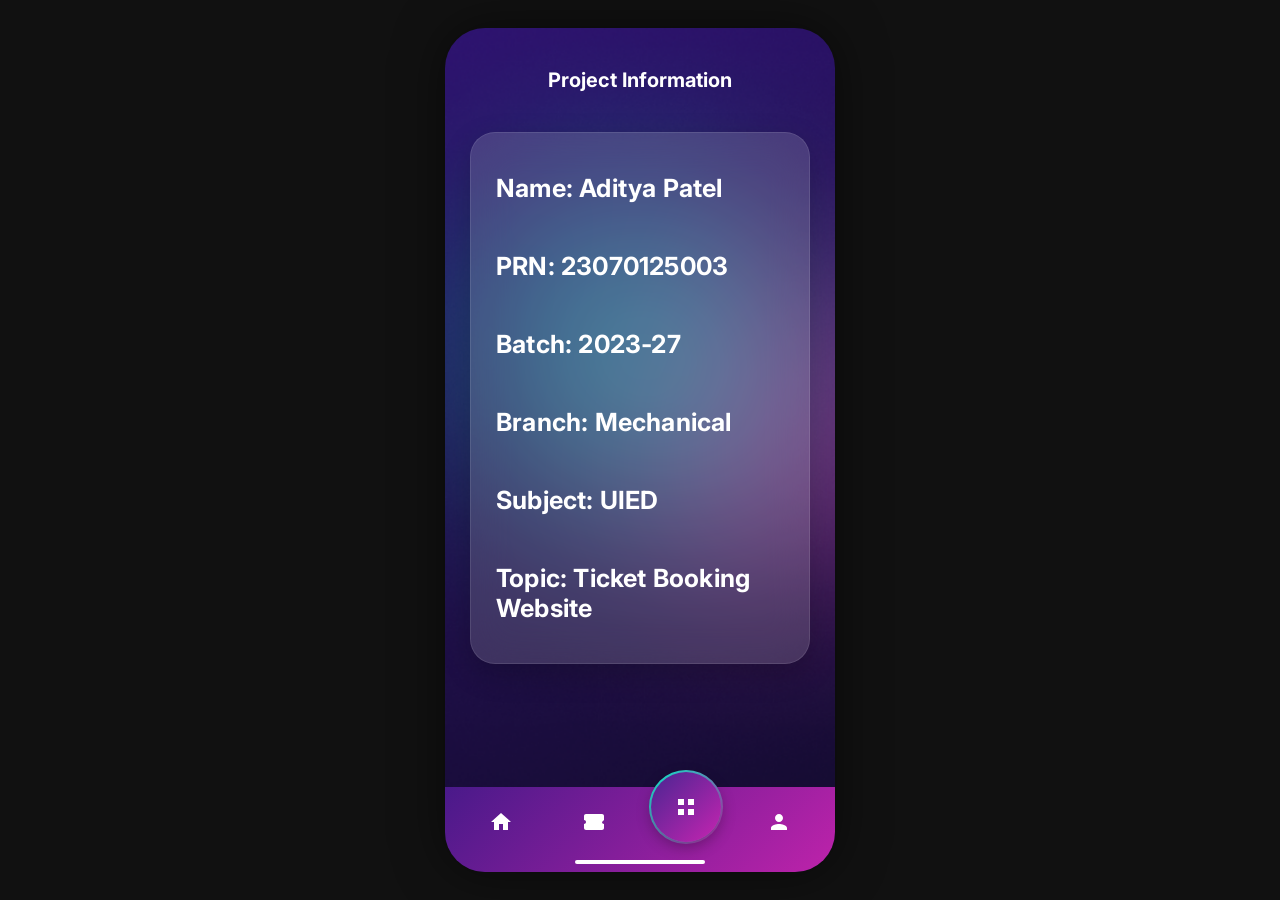
==== info.html @ 2e4460c4 "Add files via upload" ====
<!DOCTYPE html>
<html lang="en">
<head>
    <meta charset="UTF-8">
    <meta name="viewport" content="width=device-width, initial-scale=1.0, maximum-scale=1.0, user-scalable=no">
    <title>Choose Movie - Info</title>
    <link rel="stylesheet" href="style.css">
</head>
<body>
    <div class="app-container">
        
        <header>
            <h1>Project Information</h1>
        </header>

        <main class="info-container">
            <div class="info-card">
                <p>Name: Aditya Patel</p>
                <br>
                <p>PRN: 23070125003</p>
                <br>
                <p>Batch: 2023-27</p>
                <br>
                <p>Branch: Mechanical</p>
                <br>
                <p>Subject: UIED</p>
                <br>
                <p>Topic: Ticket Booking Website</p>
            </div>
        </main>

        <nav class="bottom-nav">
            <div class="nav-item">
                <a href="index.html">
                    <svg width="24" height="24" viewBox="0 0 24 24" fill="white" xmlns="http://www.w3.org/2000/svg"><path d="M10 20V14H14V20H19V12H22L12 3L2 12H5V20H10Z"/></svg>
                </a>
            </div>
            
    

            <div class="nav-item">
                <a href="tickets.html">
                    <svg width="24" height="24" viewBox="0 0 24 24" fill="white" xmlns="http://www.w3.org/2000/svg"><path d="M22 10V6C22 4.9 21.1 4 20 4H4C2.9 4 2.01 4.9 2.01 6V10C3.11 10 4 10.9 4 12C4 13.1 3.11 14 2.01 14V18C2.01 19.1 2.9 20 4 20H20C21.1 20 22 19.1 22 18V14C20.9 14 20 13.1 20 12C20 10.9 22 10Z"/></svg>
                </a>
            </div>

            <div class="nav-item active-nav">
                <div class="home-circlebg"></div>
                <div class="home-circle">
                    <svg width="24" height="24" viewBox="0 0 24 24" fill="white" xmlns="http://www.w3.org/2000/svg"><path d="M4 4H10V10H4V4ZM14 4H20V10H14V4ZM4 14H10V20H4V14ZM14 14H20V20H14V14Z"/></svg>
                </div>
            </div>

            <div class="nav-item">
            <div class="nav-item"><a href="profile.html"><svg width="24" height="24" viewBox="0 0 24 24" fill="white" xmlns="http://www.w3.org/2000/svg"><path d="M12 12C14.21 12 16 10.21 16 8C16 5.79 14.21 4 12 4C9.79 4 8 5.79 8 8C8 10.21 9.79 12 12 12ZM12 14C9.33 14 4 15.34 4 18V20H20V18C20 15.34 14.67 14 12 14Z"/></svg></a></div>
            </div>
        </nav>
        <div class="home-indicator"></div>
    </div>
</body>
</html>
---- style.css ----
/* Import Inter font to match standard clean UI designs */
@import url('https://fonts.googleapis.com/css2?family=Inter:wght@400;500;600;700&display=swap');

/* =========================================
   GLOBAL & RESET STYLES
   ========================================= */
* {
    margin: 0;
    padding: 0;
    box-sizing: border-box;
    font-family: 'Inter', sans-serif;
    -webkit-font-smoothing: antialiased;
}

body {
    background-color: #111; 
    display: flex;
    justify-content: center;
    align-items: center;
    min-height: 100vh;
}

/* =========================================
   APP CONTAINER (MOBILE PHONE FRAME)
   ========================================= */
.app-container {
    width: 390px;
    height: 844px; 
    background-image: url('bg1.png'); 
    background-size: cover;
    background-position: center;
    position: relative; 
    border-radius: 40px; 
    overflow: hidden; 
    box-shadow: 0 0 50px rgba(0,0,0,0.5); 
    color: white; 
}

.movie-details-bg {
    background-image: none;
    background-color: #0b051d;
}

.seats-bg {
    background-image: none;
    background-color: #110b29; /* Extra deep dark purple specifically for seats page */
}

/* =========================================
   HOME PAGE STYLES
   ========================================= */
header h1 {
    text-align: center;
    font-size: 20px;
    font-weight: 700;
    margin-top: 40px; 
}

.search-container { padding: 20px; }
.search-box {
    background: rgba(255, 255, 255, 0.08); 
    border-radius: 15px;
    display: flex;
    align-items: center;
    padding: 12px 15px;
}
.search-box input {
    flex: 1; 
    background: transparent;
    border: none;
    color: white;
    font-size: 16px;
    margin-left: 10px;
    outline: none; 
}
.search-box input::placeholder { color: #a09eb0; }

.scrollable-content {
    height: calc(100% - 210px); 
    overflow-y: auto; 
    padding-bottom: 20px;
}
.scrollable-content::-webkit-scrollbar { display: none; }

.movie-section { margin-bottom: 30px; }
.movie-section h2 {
    font-size: 18px;
    font-weight: 600;
    margin-left: 20px;
    margin-bottom: 15px;
}
.last-section { margin-bottom: 90px; }

.poster-scroll {
    display: flex; 
    overflow-x: auto; 
    overflow-y: hidden;
    gap: 15px; 
    padding: 0 20px; 
    scroll-snap-type: x mandatory; 
    scroll-behavior: smooth;
}
.poster-scroll::-webkit-scrollbar { display: none; }

.poster-link {
    display: block; 
    width: 130px; 
    height: 180px; 
    flex-shrink: 0; 
    scroll-snap-align: start; 
    text-decoration: none; 
    border-radius: 20px;
}

.poster {
    width: 100%; 
    height: 100%; 
    object-fit: cover; 
    border-radius: 20px;
    background-color: rgba(255,255,255,0.1); 
    transition: transform 0.2s ease, opacity 0.2s ease; 
}
.poster-link:active .poster {
    transform: scale(0.95);
    opacity: 0.8;
}

/* =========================================
   BOTTOM NAV & GLOBALLY SHARED BUTTONS
   ========================================= */
.bottom-nav {
    position: absolute;
    bottom: 0;
    left: 0;
    width: 100%;
    height: 85px;
    background: linear-gradient(135deg, rgba(76, 26, 142, 0.95), rgba(199, 36, 177, 0.95)); 
    display: flex;
    justify-content: space-around; 
    align-items: center;
    padding: 0 10px 15px; 
}
.nav-item {
    position: relative;
    display: flex;
    justify-content: center;
    align-items: center;
    width: 50px;
    height: 50px;
}
/* Ensure the anchor tags inside nav take full space and don't get default link styling */
.nav-item a {
    display: flex;
    justify-content: center;
    align-items: center;
    width: 100%;
    height: 100%;
    color: white;
    text-decoration: none;
}

.active-nav .home-circlebg {
    position: absolute;
    top: -27px; 
    width: 74px;
    height: 74px;
    border-radius: 50%;
    background: linear-gradient(135deg, #09FBD3, rgba(199, 36, 177, 0.95));
}
.active-nav .home-circle {
    position: absolute;
    top: -25px; 
    width: 70px;
    height: 70px;
    background: linear-gradient(135deg, rgba(76, 26, 142, 0.95), rgba(199, 36, 177, 0.95)); 
    border-radius: 50%;
    display: flex;
    justify-content: center;
    align-items: center;
    box-shadow: 0 5px 15px rgba(0, 0, 0, 0.3); 
}

/* =========================================
   MOVIE DETAILS PAGE
   ========================================= */
.hero-image-overlay {
    position: absolute;
    top: 0;
    left: 0;
    width: 100%;
    height: 65%;
    background-size: cover;
    background-position: center top;
    -webkit-mask-image: linear-gradient(to bottom, rgba(0,0,0,1) 50%, rgba(0,0,0,0) 100%);
    mask-image: linear-gradient(to bottom, rgba(0,0,0,1) 50%, rgba(0,0,0,0) 100%);
    z-index: 1;
}

.movie-header-actions {
    position: absolute;
    top: 55px; 
    left: 0;
    width: 100%;
    display: flex;
    justify-content: space-between;
    align-items: center;
    padding: 0 25px;
    z-index: 10;
}

.tiny-tagline {
    font-size: 10px;
    letter-spacing: 5px;
    opacity: 0.7;
}

.icon-btn {
    width: 42px;
    height: 42px;
    border-radius: 50%;
    background: rgba(255, 255, 255, 0.1); 
    backdrop-filter: blur(10px); 
    border: 1px solid rgba(0, 242, 255, 0.4); 
    display: flex;
    justify-content: center;
    align-items: center;
    cursor: pointer;
    text-decoration: none;
    box-shadow: 0 0 15px rgba(0, 242, 255, 0.1); 
}

.movie-info-container {
    position: absolute;
    bottom: 25px; 
    left: 0;
    width: 100%;
    z-index: 10;
    padding: 0 25px;
    text-align: center;
}

.movie-title { font-size: 24px; font-weight: 700; margin-bottom: 5px; }
.movie-subtitle { font-size: 16px; color: #e0e0e0; margin-bottom: 25px; }
.movie-synopsis { font-size: 13px; color: #b0b0c0; line-height: 1.5; margin-bottom: 25px; padding: 0 10px; }
.read-more { color: white; font-weight: 600; cursor: pointer; }

/* Date/Time Picker */
.datetime-section h3 { font-size: 16px; font-weight: 600; margin-bottom: 20px; }
.picker-arch { display: flex; justify-content: center; gap: 12px; }
.picker-col { display: flex; flex-direction: column; align-items: center; gap: 12px; }
.col-level-1 { transform: translateY(20px); } 
.col-level-2 { transform: translateY(5px); }  
.col-level-3 { transform: translateY(-10px); } 

.date-card, .time-card {
    background: #1c153b; 
    border-radius: 12px;
    display: flex;
    justify-content: center;
    align-items: center;
    box-shadow: 0 5px 15px rgba(0,0,0,0.3);
    border-top: 1px solid rgba(0, 242, 255, 0.4); 
    border-bottom: 1px solid rgba(0, 0, 0, 0.5);
    cursor: pointer;
    transition: transform 0.2s, background 0.3s ease, box-shadow 0.3s ease;
}
.date-card:active, .time-card:active { transform: scale(0.95); }

.date-card { flex-direction: column; width: 55px; height: 70px; gap: 5px; }
.date-card .day { font-size: 12px; color: #a09eb0; }
.date-card .date { font-size: 16px; font-weight: 700; }
.time-card { width: 55px; height: 35px; font-size: 13px; font-weight: 500; }

.active-date, .active-time {
    background: linear-gradient(135deg, rgba(76, 26, 142, 0.95), rgba(199, 36, 177, 0.95)); 
    border-top: 1px solid rgba(255, 255, 255, 0.5); 
    box-shadow: 0 10px 25px rgba(199, 36, 177, 0.4); 
    color: white; font-weight: 700;
}
.active-date .day { color: rgba(255,255,255,0.8); }
.active-date .date { font-size: 18px; }

/* Reservation Button */
.reservation-btn {
    width: 100%; margin-top: 30px; padding: 18px; border-radius: 20px;
    border: none; background: #1c153b; color: #555; font-size: 16px; font-weight: 600;
    cursor: not-allowed; transition: all 0.3s ease;
}
.reservation-btn.active {
    background: linear-gradient(135deg, rgba(76, 26, 142, 0.95), rgba(199, 36, 177, 0.95)); 
    color: white; cursor: pointer;
    box-shadow: 0 10px 25px rgba(199, 36, 177, 0.4); 
}
.reservation-btn.active:active { transform: scale(0.98); }

/* =========================================
   SEATS PAGE 
   ========================================= */
.seats-header {
    display: flex;
    justify-content: space-between;
    align-items: center;
    padding: 55px 25px 20px;
}
.seats-header h2 {
    font-size: 18px;
    font-weight: 700;
}

.screen-container {
    text-align: center;
    margin-bottom: 60px;
    margin-top: 50px;
    filter: drop-shadow(0px 0px 20px rgba(255, 42, 133, 1));
}

.seats-grid {
    display: flex;
    flex-direction: column;
    align-items: center;
    gap: 15px; 
    padding: 0 20px;
}
.seat-row {
    display: flex;
    justify-content: center;
    gap: 8px; 
}

.split-row {
    justify-content: space-between;
    width: 250px;
}
.seat-group {
    display: flex;
    gap: 8px;
}

.seat {
    width: 24px;
    height: 24px;
    background-size: contain;
    background-repeat: no-repeat;
    background-position: center;
    transition: transform 0.1s;
}
.seat.available {
    background-image: url("data:image/svg+xml,%3Csvg xmlns='http://www.w3.org/2000/svg' width='24' height='24' viewBox='0 0 24 24' fill='none' stroke='%23ffffff' stroke-width='2' stroke-linecap='round' stroke-linejoin='round' class='lucide lucide-armchair-icon lucide-armchair'%3E%3Cpath d='M19 9V6a2 2 0 0 0-2-2H7a2 2 0 0 0-2 2v3'/%3E%3Cpath d='M3 16a2 2 0 0 0 2 2h14a2 2 0 0 0 2-2v-5a2 2 0 0 0-4 0v1.5a.5.5 0 0 1-.5.5h-9a.5.5 0 0 1-.5-.5V11a2 2 0 0 0-4 0z'/%3E%3Cpath d='M5 18v2'/%3E%3Cpath d='M19 18v2'/%3E%3C/svg%3E");
    cursor: pointer;
}
.seat.available:active { transform: scale(0.8); }

.seat.reserved {
    background-image: url("data:image/svg+xml,%3Csvg xmlns='http://www.w3.org/2000/svg' width='24' height='24' viewBox='0 0 24 24' fill='none' stroke='%23B6116B' stroke-width='2' stroke-linecap='round' stroke-linejoin='round' class='lucide lucide-armchair-icon lucide-armchair'%3E%3Cpath d='M19 9V6a2 2 0 0 0-2-2H7a2 2 0 0 0-2 2v3'/%3E%3Cpath d='M3 16a2 2 0 0 0 2 2h14a2 2 0 0 0 2-2v-5a2 2 0 0 0-4 0v1.5a.5.5 0 0 1-.5.5h-9a.5.5 0 0 1-.5-.5V11a2 2 0 0 0-4 0z'/%3E%3Cpath d='M5 18v2'/%3E%3Cpath d='M19 18v2'/%3E%3C/svg%3E");
    pointer-events: none;
}
.seat.selected {
    background-image: url("data:image/svg+xml,%3Csvg xmlns='http://www.w3.org/2000/svg' width='24' height='24' viewBox='0 0 24 24' fill='none' stroke='%2309FBD3' stroke-width='2' stroke-linecap='round' stroke-linejoin='round' class='lucide lucide-armchair-icon lucide-armchair'%3E%3Cpath d='M19 9V6a2 2 0 0 0-2-2H7a2 2 0 0 0-2 2v3'/%3E%3Cpath d='M3 16a2 2 0 0 0 2 2h14a2 2 0 0 0 2-2v-5a2 2 0 0 0-4 0v1.5a.5.5 0 0 1-.5.5h-9a.5.5 0 0 1-.5-.5V11a2 2 0 0 0-4 0z'/%3E%3Cpath d='M5 18v2'/%3E%3Cpath d='M19 18v2'/%3E%3C/svg%3E");
}

.seat-legend {
    display: flex; justify-content: center; gap: 20px;
    margin-top: 50px; font-size: 15px; color: #a09eb0;
}
.legend-item { display: flex; align-items: center; gap: 8px; }
.dot { width: 10px; height: 10px; border-radius: 50%; }
.dot-available { background-color: #ffffff; }
.dot-reserved { background-color: #B6116B; } 
.dot-selected { background-color: #09FBD3; box-shadow: 0 0 5px rgba(9, 251, 211, 0.5); } 

.checkout-sheet {
    position: absolute; bottom: 0; width: 100%; height: 180px;
    background: linear-gradient(135deg, rgba(76, 26, 142, 0.95), rgba(199, 36, 177, 0.95));
    backdrop-filter: blur(10px); padding: 30px 25px; display: flex;
    justify-content: space-between; align-items: center;
}

.checkout-info { display: flex; flex-direction: column; gap: 15px; }
.info-row { display: flex; align-items: center; gap: 12px; font-size: 18px; color: white; }
.info-row svg { opacity: 0.8; }

.buy-ring {
    width: 100px; height: 80px; border-radius: 40px 0px 0px 40px;
    background: rgba(199, 36, 177, 0.95);
    box-shadow: -2px -2px 10px rgb(0, 242, 255), inset 2px 2px 10px rgba(255, 255, 255, 0.3);
    display: flex; justify-content: center; align-items: center;
    margin-bottom: 10px; margin-right: -25px;
}
.buy-btn {
    width: 70px; height: 70px; border-radius: 50%; background: transparent;
    border: none; color: white; font-weight: 600; font-size: 20px;
    cursor: pointer; backdrop-filter: blur(5px); transition: transform 0.1s;
}
.buy-btn:active { transform: scale(0.95); }

/* =========================================
   TICKETS PAGE STYLES
   ========================================= */

.ticket-instruction {
    text-align: center;
    font-size: 15px;
    margin: 10px 40px 25px;
    line-height: 1.5;
    color: #e0e0e0;
}

.ticket-carousel {
    position: relative;
    height: 440px;
    display: flex;
    justify-content: center;
    align-items: center;
}

.ticket-bg-card {
    position: absolute;
    width: 250px;
    height: 400px;
    border-radius: 25px;
    background: linear-gradient(to bottom, #1c153b, #0b051d); 
    border: 1px solid rgba(255,255,255,0.1);
    opacity: 0.8;
}
.left-bg {
    left: 10px;
    transform: rotate(-10deg) scale(0.9);
}
.right-bg {
    right: 10px;
    transform: rotate(10deg) scale(0.9);
}

.ticket-wrapper {
    filter: drop-shadow(0 20px 35px rgba(0,0,0,0.6));
    z-index: 5;
}

.ticket-main {
    width: 275px;
    height: 440px;
    position: relative;
    border-radius: 25px;
    background-color: #d8d8e5; 
    overflow: hidden;
    -webkit-mask-image: radial-gradient(circle at 0px 280px, transparent 15px, white 16px), 
                        radial-gradient(circle at 100% 280px, transparent 15px, white 16px);
    -webkit-mask-size: 51% 100%;
    -webkit-mask-repeat: no-repeat;
    -webkit-mask-position: left top, right top;
}

.ticket-top {
    height: 280px;
    background-image: url('fullposter1.png');
    background-size: cover;
    background-position: center;
}

.ticket-divider {
    position: absolute;
    top: 280px;
    left: 20px;
    right: 20px;
    height: 2px;
    background: repeating-linear-gradient(to right, transparent 0, transparent 8px, rgba(0,0,0,0.3) 8px, rgba(0,0,0,0.3) 16px);
}

.ticket-bottom {
    height: 160px;
    padding: 20px;
    background: linear-gradient(135deg, rgba(255,255,255,0.9), rgba(210,210,230,1));
    color: #111;
}

.ticket-details-grid {
    display: grid;
    grid-template-columns: 1fr 1fr;
    gap: 12px;
    margin-bottom: 20px;
}

.ticket-label {
    font-size: 12px;
    color: #7c2ae8; 
    font-weight: 600;
    text-transform: capitalize;
    margin-bottom: 3px;
}

.ticket-value {
    font-size: 14px;
    font-weight: 700;
    color: #111;
}

.barcode {
    width: 100%;
    height: 45px;
}

.pagination {
    display: flex;
    justify-content: center;
    gap: 10px;
    margin-top: 20px;
}
.pagination .dot {
    width: 6px;
    height: 6px;
    background: rgba(255,255,255,0.3);
    border-radius: 50%;
}
.pagination .dot.active {
    background: rgba(255,255,255,0.8);
}

/* =========================================
   NEW: PROFILE PAGE STYLES
   ========================================= */

.profile-container {
    padding: 0 20px;
    margin-top: 15px;
    height: calc(100% - 160px);
    overflow-y: auto;
}
.profile-container::-webkit-scrollbar { display: none; }

.profile-card {
    background: linear-gradient(135deg, rgba(76, 26, 142, 0.4), rgba(199, 36, 177, 0.2));
    backdrop-filter: blur(15px);
    border-radius: 30px;
    padding: 30px 20px;
    box-shadow: 0 10px 30px rgba(0,0,0,0.3);
    border: 1px solid rgba(255,255,255,0.05);
}

.profile-info {
    margin-bottom: 25px;
}
.profile-info h2 {
    font-size: 18px;
    font-weight: 700;
    margin-bottom: 8px;
}
.profile-info p {
    font-size: 16px;
    font-weight: 700;
    margin-bottom: 5px;
    color: #ffffff;
}

.payment-method {
    background: rgba(255, 255, 255, 0.2);
    border-radius: 15px;
    display: flex;
    align-items: center;
    padding: 15px 20px;
    gap: 15px;
    margin-bottom: 20px;
}
.payment-method svg { opacity: 0.9; }
.payment-method span { font-weight: 700; font-size: 14px; }

.booking-history {
    background: rgba(255, 255, 255, 0.2);
    border-radius: 15px;
    padding: 20px;
    margin-bottom: 30px;
}
.history-item {
    display: flex;
    gap: 15px;
    margin-bottom: 20px;
}
.history-item:last-child { margin-bottom: 0; }
.history-icon svg { opacity: 0.9; margin-top: 2px; }
.history-details p {
    font-size: 13px;
    font-weight: 700;
    margin-bottom: 4px;
    color: #ffffff;
}

.logout-btn {
    width: 100%;
    padding: 18px;
    border-radius: 20px;
    border: none;
    background: #631d3f; /* Deep Burgundy color from image */
    color: white;
    font-size: 16px;
    font-weight: 700;
    cursor: pointer;
    box-shadow: 0 5px 15px rgba(0,0,0,0.2);
    transition: transform 0.1s;
}
.logout-btn:active { transform: scale(0.98); }


/* =========================================
   GLOBAL UTILITIES
   ========================================= */
.home-indicator {
    position: absolute;
    bottom: 8px;
    left: 50%;
    transform: translateX(-50%); 
    width: 130px;
    height: 4px;
    background-color: white;
    border-radius: 10px;
    z-index: 100;
}
/* =========================================
   NEW: INFO PAGE STYLES
   ========================================= */

.info-container {
    height: calc(100% - 160px);
    padding: 20px 25px;
    display: flex;
    flex-direction: column;
    margin-top: 20px;
}

.info-card {
    background: rgba(255, 255, 255, 0.15);
    backdrop-filter: blur(20px);
    -webkit-backdrop-filter: blur(20px);
    border-radius: 25px;
    padding: 40px 25px;
    box-shadow: 0 10px 30px rgba(0,0,0,0.2);
    border: 1px solid rgba(255, 255, 255, 0.1);
}

.info-card p {
    font-size: 25px;
    font-weight: 700;
    color: #ffffff;
    margin-bottom: 28px;
    letter-spacing: 0.2px;
}

.info-card p:last-child {
    margin-bottom: 0;
}

/* =========================================
   GLOBAL UTILITIES
   ========================================= */
.home-indicator {
    position: absolute;
    bottom: 8px;
    left: 50%;
    transform: translateX(-50%); 
    width: 130px;
    height: 4px;
    background-color: white;
    border-radius: 10px;
    z-index: 100;
}
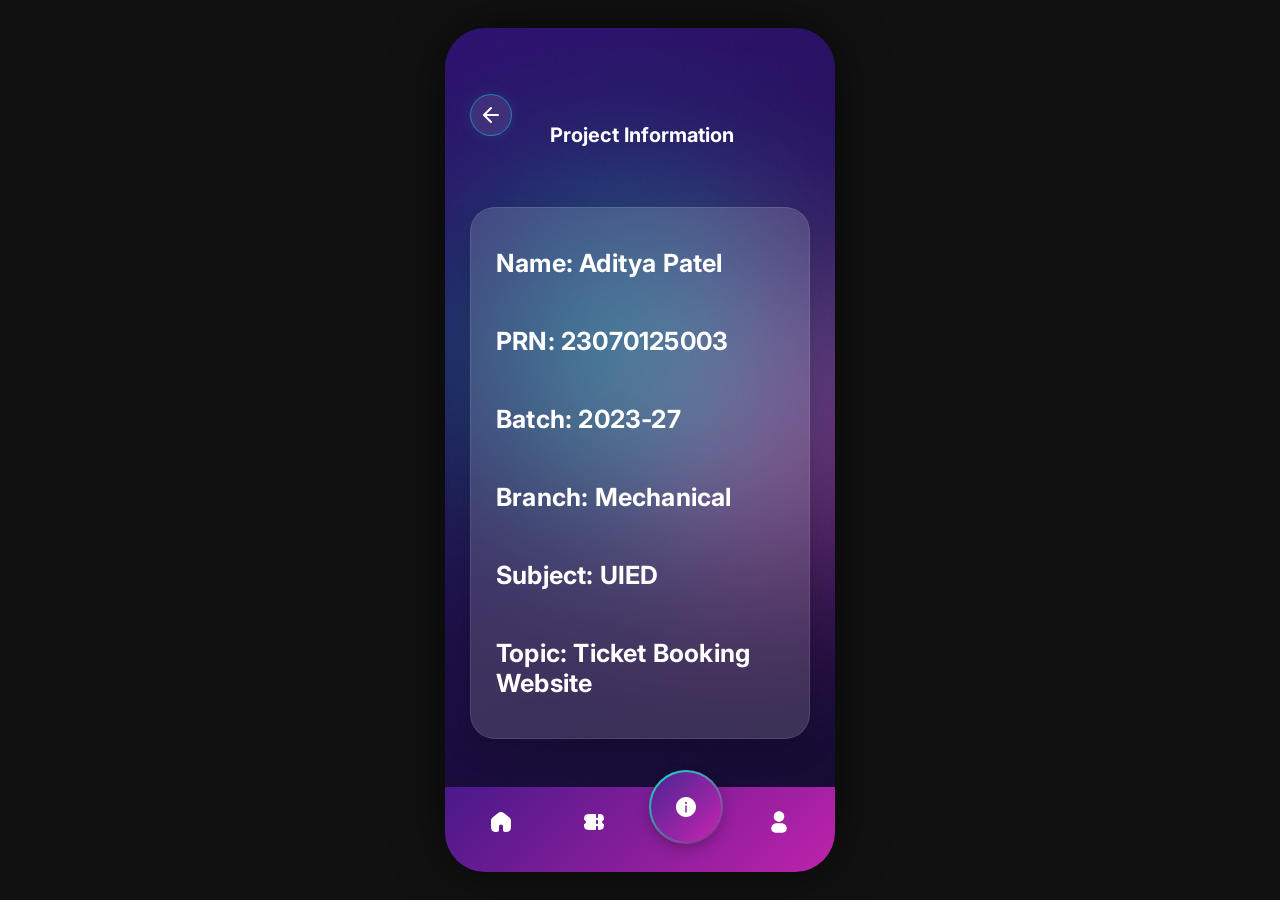
==== commit 0ba04aa1: "Add files via upload" ====
--- a/info.html
+++ b/info.html
@@ -3,14 +3,18 @@
 <head>
     <meta charset="UTF-8">
     <meta name="viewport" content="width=device-width, initial-scale=1.0, maximum-scale=1.0, user-scalable=no">
-    <title>Choose Movie - Info</title>
+    <title> Project Info</title>
     <link rel="stylesheet" href="style.css">
 </head>
 <body>
     <div class="app-container">
         
-        <header>
+        <header class="seats-header">
+            <a href="index.html" class="icon-btn">
+                <svg width="24" height="24" viewBox="0 0 24 24" fill="none" stroke="white" stroke-width="2" stroke-linecap="round" stroke-linejoin="round"><line x1="19" y1="12" x2="5" y2="12"></line><polyline points="12 19 5 12 12 5"></polyline></svg>
+            </a>
             <h1>Project Information</h1>
+            <a></a><a></a>
         </header>
 
         <main class="info-container">
@@ -32,30 +36,28 @@
         <nav class="bottom-nav">
             <div class="nav-item">
                 <a href="index.html">
-                    <svg width="24" height="24" viewBox="0 0 24 24" fill="white" xmlns="http://www.w3.org/2000/svg"><path d="M10 20V14H14V20H19V12H22L12 3L2 12H5V20H10Z"/></svg>
-                </a>
+                    <svg width="24px" height="24px" viewBox="0 0 24.00 24.00" fill="none" xmlns="http://www.w3.org/2000/svg" stroke="#ffffff" stroke-width="0.00024000000000000003"><g id="SVGRepo_bgCarrier" stroke-width="0"></g><g id="SVGRepo_tracerCarrier" stroke-linecap="round" stroke-linejoin="round" stroke="#CCCCCC" stroke-width="0.24000000000000005"></g><g id="SVGRepo_iconCarrier"> <path fill-rule="evenodd" clip-rule="evenodd" d="M20.479 7.57827L15.093 3.12502C13.2787 1.62499 10.7213 1.62499 8.90703 3.12502L3.52097 7.57827C2.55059 8.38059 2 9.59705 2 10.8663V17.8109C2 20.066 3.73415 22 6 22H8C9.10457 22 10 21.1046 10 20V16.7478C10 15.4803 10.9521 14.5587 12 14.5587C13.0479 14.5587 14 15.4803 14 16.7478V20C14 21.1046 14.8954 22 16 22H18C20.2659 22 22 20.066 22 17.8109V10.8663C22 9.59706 21.4494 8.38059 20.479 7.57827Z" fill="#ffffff"></path> </g></svg>                </a>
             </div>
             
     
 
             <div class="nav-item">
                 <a href="tickets.html">
-                    <svg width="24" height="24" viewBox="0 0 24 24" fill="white" xmlns="http://www.w3.org/2000/svg"><path d="M22 10V6C22 4.9 21.1 4 20 4H4C2.9 4 2.01 4.9 2.01 6V10C3.11 10 4 10.9 4 12C4 13.1 3.11 14 2.01 14V18C2.01 19.1 2.9 20 4 20H20C21.1 20 22 19.1 22 18V14C20.9 14 20 13.1 20 12C20 10.9 22 10Z"/></svg>
+                    <svg width="24px" height="24px" viewBox="0 0 24 24" fill="none" xmlns="http://www.w3.org/2000/svg"><g id="SVGRepo_bgCarrier" stroke-width="0"></g><g id="SVGRepo_tracerCarrier" stroke-linecap="round" stroke-linejoin="round"></g><g id="SVGRepo_iconCarrier"> <path fill-rule="evenodd" clip-rule="evenodd" d="M14.0079 19.0029L14.0137 17C14.0137 16.4477 14.4625 16 15.0162 16C15.5698 16 16.0187 16.4477 16.0187 17V18.9765C16.0187 19.458 16.0187 19.6988 16.1731 19.8464C16.3275 19.9941 16.5637 19.984 17.0362 19.964C18.8991 19.8852 20.0437 19.6332 20.8504 18.8284C21.6591 18.0218 21.911 16.8766 21.9894 15.0105C22.005 14.6405 22.0128 14.4554 21.9437 14.332C21.8746 14.2085 21.5987 14.0545 21.0469 13.7463C20.4341 13.4041 20.0199 12.7503 20.0199 12C20.0199 11.2497 20.4341 10.5959 21.0469 10.2537C21.5987 9.94554 21.8746 9.79147 21.9437 9.66803C22.0128 9.54458 22.005 9.35954 21.9894 8.98947C21.911 7.12339 21.6591 5.97823 20.8504 5.17157C19.9727 4.29604 18.6952 4.0748 16.5278 4.0189C16.2482 4.01169 16.0187 4.23718 16.0187 4.51618V7C16.0187 7.55228 15.5698 8 15.0162 8C14.4625 8 14.0137 7.55228 14.0137 7L14.0064 4.49855C14.0056 4.22298 13.7814 4 13.5052 4H9.99502C6.21439 4 4.32407 4 3.14958 5.17157C2.34091 5.97823 2.08903 7.12339 2.01058 8.98947C1.99502 9.35954 1.98724 9.54458 2.05634 9.66802C2.12545 9.79147 2.40133 9.94554 2.95308 10.2537C3.56586 10.5959 3.98007 11.2497 3.98007 12C3.98007 12.7503 3.56586 13.4041 2.95308 13.7463C2.40133 14.0545 2.12545 14.2085 2.05634 14.332C1.98724 14.4554 1.99502 14.6405 2.01058 15.0105C2.08903 16.8766 2.34091 18.0218 3.14958 18.8284C4.32407 20 6.21438 20 9.99502 20H13.0054C13.4767 20 13.7124 20 13.8591 19.8541C14.0058 19.7081 14.0065 19.4731 14.0079 19.0029ZM16.0187 13V11C16.0187 10.4477 15.5698 10 15.0162 10C14.4625 10 14.0137 10.4477 14.0137 11V13C14.0137 13.5523 14.4625 14 15.0162 14C15.5698 14 16.0187 13.5523 16.0187 13Z" fill="#ffffff"></path> </g></svg>
                 </a>
             </div>
 
             <div class="nav-item active-nav">
                 <div class="home-circlebg"></div>
                 <div class="home-circle">
-                    <svg width="24" height="24" viewBox="0 0 24 24" fill="white" xmlns="http://www.w3.org/2000/svg"><path d="M4 4H10V10H4V4ZM14 4H20V10H14V4ZM4 14H10V20H4V14ZM14 14H20V20H14V14Z"/></svg>
+                    <svg width="24px" height="24px" viewBox="0 0 24 24" fill="none" xmlns="http://www.w3.org/2000/svg"><g id="SVGRepo_bgCarrier" stroke-width="0"></g><g id="SVGRepo_tracerCarrier" stroke-linecap="round" stroke-linejoin="round"></g><g id="SVGRepo_iconCarrier"> <path fill-rule="evenodd" clip-rule="evenodd" d="M22 12C22 17.5228 17.5228 22 12 22C6.47715 22 2 17.5228 2 12C2 6.47715 6.47715 2 12 2C17.5228 2 22 6.47715 22 12ZM12 17.75C12.4142 17.75 12.75 17.4142 12.75 17V11C12.75 10.5858 12.4142 10.25 12 10.25C11.5858 10.25 11.25 10.5858 11.25 11V17C11.25 17.4142 11.5858 17.75 12 17.75ZM12 7C12.5523 7 13 7.44772 13 8C13 8.55228 12.5523 9 12 9C11.4477 9 11 8.55228 11 8C11 7.44772 11.4477 7 12 7Z" fill="#ffffff"></path> </g></svg>
                 </div>
             </div>
 
             <div class="nav-item">
-            <div class="nav-item"><a href="profile.html"><svg width="24" height="24" viewBox="0 0 24 24" fill="white" xmlns="http://www.w3.org/2000/svg"><path d="M12 12C14.21 12 16 10.21 16 8C16 5.79 14.21 4 12 4C9.79 4 8 5.79 8 8C8 10.21 9.79 12 12 12ZM12 14C9.33 14 4 15.34 4 18V20H20V18C20 15.34 14.67 14 12 14Z"/></svg></a></div>
+            <div class="nav-item"><a href="profile.html"><svg width="24px" height="24px" viewBox="0 0 24 24" fill="none" xmlns="http://www.w3.org/2000/svg"><g id="SVGRepo_bgCarrier" stroke-width="0"></g><g id="SVGRepo_tracerCarrier" stroke-linecap="round" stroke-linejoin="round"></g><g id="SVGRepo_iconCarrier"> <g id="style=fill"> <g id="profile"> <path id="vector (Stroke)" fill-rule="evenodd" clip-rule="evenodd" d="M6.75 6.5C6.75 3.6005 9.1005 1.25 12 1.25C14.8995 1.25 17.25 3.6005 17.25 6.5C17.25 9.3995 14.8995 11.75 12 11.75C9.1005 11.75 6.75 9.3995 6.75 6.5Z" fill="#ffffff"></path> <path id="rec (Stroke)" fill-rule="evenodd" clip-rule="evenodd" d="M4.25 18.5714C4.25 15.6325 6.63249 13.25 9.57143 13.25H14.4286C17.3675 13.25 19.75 15.6325 19.75 18.5714C19.75 20.8792 17.8792 22.75 15.5714 22.75H8.42857C6.12081 22.75 4.25 20.8792 4.25 18.5714Z" fill="#ffffff"></path> </g> </g> </g></svg></a></div>
             </div>
         </nav>
-        <div class="home-indicator"></div>
     </div>
 </body>
 </html>
